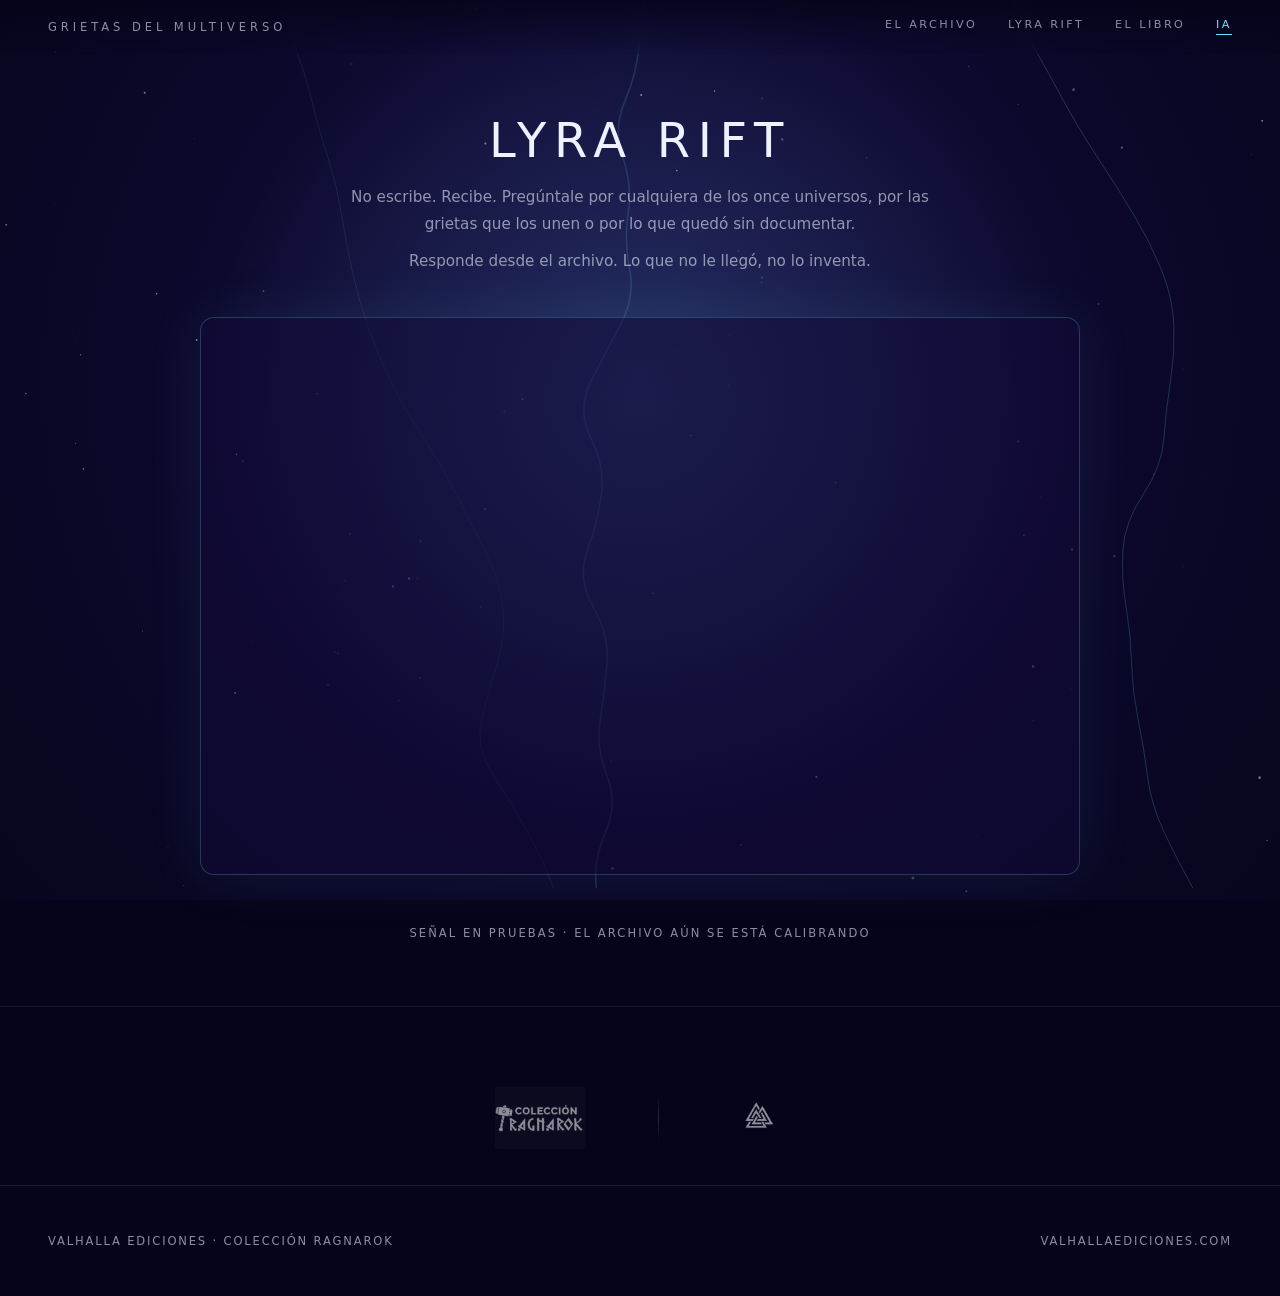
==== ia/index.html @ 713180c3 "Web de Grietas del Multiverso" ====
<!doctype html>
<html lang="es">
<head>
<meta charset="utf-8">
<meta name="viewport" content="width=device-width, initial-scale=1, viewport-fit=cover">
<title>Habla con Lyra Rift — Grietas del Multiverso</title>
<meta name="description" content="Lyra Rift responde desde el archivo. Pregunta por los once universos de Grietas del Multiverso.">
<link rel="stylesheet" href="../assets/estilos.css">
</head>
<body>

<canvas id="cielo" aria-hidden="true"></canvas>
<div id="velo" aria-hidden="true"></div>

<header class="barra">
  <a class="marca" href="../index.html">Grietas del Multiverso</a>
  <nav class="menu">
    <a href="../index.html#archivo">El archivo</a>
    <a href="../index.html#lyra">Lyra Rift</a>
    <a href="../index.html#libro">El libro</a>
    <a href="./" aria-current="page">IA</a>
  </nav>
</header>

<main class="capa ia">

  <div class="intro">
    <h1>Lyra Rift</h1>
    <p>No escribe. Recibe. Pregúntale por cualquiera de los once universos,
       por las grietas que los unen o por lo que quedó sin documentar.</p>
    <p>Responde desde el archivo. Lo que no le llegó, no lo inventa.</p>
  </div>

  <div class="marco">
    <iframe
      src="https://www.chatbase.co/chatbot-iframe/gE9pdK-mOJYvd91eU59Iy"
      title="Conversación con Lyra Rift"
      loading="lazy"
      allow="clipboard-write"></iframe>
  </div>

  <p class="aviso">Señal en pruebas · El archivo aún se está calibrando</p>

</main>

<section class="sellos" aria-label="Sellos editoriales">
  <img class="sello sello-ragnarok" src="../img/logo/ragnarok.jpg"
       alt="Colección Ragnarok" loading="lazy">
  <span class="separador" aria-hidden="true"></span>
  <img class="sello sello-ragnarok sello-valhalla" src="../img/logo/valhalla.png"
       alt="Valhalla Ediciones" loading="lazy">
</section>

<footer class="capa">
  <span>Valhalla Ediciones · Colección Ragnarok</span>
  <span><a href="https://www.valhallaediciones.com" target="_blank" rel="noopener">valhallaediciones.com</a></span>
</footer>

<script src="../assets/multiverso.js"></script>
</body>
</html>
---- assets/estilos.css ----
/* ============================================================
   GRIETAS DEL MULTIVERSO — hoja de estilo única
   Paleta tomada de la cubierta: índigo profundo, cian de señal.
   ============================================================ */

:root {
  --noche:      #06041a;
  --indigo:     #130c3a;
  --indigo-alt: #1d1352;
  --senal:      #6fe3ff;
  --senal-tenue:#2b7f99;
  --hueso:      #eef1ff;
  --humo:       rgba(238, 241, 255, 0.58);
  --linea:      rgba(111, 227, 255, 0.18);

  /* el JS reescribe estas dos al activar un universo */
  --universo:      #6fe3ff;
  --universo-hondo:#130c3a;

  --serif: "Iowan Old Style", "Palatino Linotype", Palatino, Georgia, serif;
  --sans: "Inter", "Segoe UI", system-ui, -apple-system, sans-serif;
}

* { box-sizing: border-box; }

/* el atributo hidden debe ganar a cualquier display de clase */
[hidden] { display: none !important; }

/* ninguna imagen se deforma al limitar su ancho */
img { max-width: 100%; height: auto; }

html, body {
  margin: 0;
  padding: 0;
  background: var(--noche);
  color: var(--hueso);
  font-family: var(--sans);
  overflow-x: hidden;
}

body { min-height: 100vh; }

a { color: inherit; text-decoration: none; }

/* ── Lienzo de fondo ───────────────────────────────────────── */
#cielo {
  position: fixed;
  inset: 0;
  z-index: 0;
  display: block;
}

#velo {
  position: fixed;
  inset: 0;
  z-index: 1;
  pointer-events: none;
  background: radial-gradient(
    circle at var(--mx, 50%) var(--my, 45%),
    color-mix(in srgb, var(--universo) 16%, transparent) 0%,
    transparent 55%
  );
  transition: background 700ms ease;
}

/* ── Estructura ────────────────────────────────────────────── */
.capa { position: relative; z-index: 2; }

header.barra {
  position: fixed;
  top: 0; left: 0; right: 0;
  z-index: 20;
  display: flex;
  align-items: center;
  justify-content: space-between;
  gap: 1.5rem;
  padding: 1.15rem clamp(1rem, 4vw, 3rem);
  backdrop-filter: blur(9px);
  background: linear-gradient(to bottom, rgba(6, 4, 26, 0.82), transparent);
}

.marca {
  font-size: 0.72rem;
  letter-spacing: 0.34em;
  text-transform: uppercase;
  color: var(--humo);
  white-space: nowrap;
}

nav.menu {
  display: flex;
  gap: clamp(0.9rem, 2.4vw, 2.2rem);
  font-size: 0.7rem;
  letter-spacing: 0.22em;
  text-transform: uppercase;
}

nav.menu a {
  color: var(--humo);
  padding-bottom: 3px;
  border-bottom: 1px solid transparent;
  transition: color 240ms, border-color 240ms;
}

nav.menu a:hover,
nav.menu a[aria-current="page"] {
  color: var(--senal);
  border-bottom-color: var(--senal);
}

/* ── Portada ───────────────────────────────────────────────── */
.portada {
  min-height: 100svh;
  display: grid;
  place-items: center;
  text-align: center;
  padding: 7rem 1.5rem 4rem;
}

.portada .lema {
  font-size: clamp(0.72rem, 1.5vw, 0.9rem);
  letter-spacing: 0.3em;
  text-transform: uppercase;
  color: var(--senal);
  margin-bottom: 1.6rem;
  opacity: 0;
  animation: emerger 1.2s 200ms forwards;
}

.portada h1 {
  margin: 0;
  font-family: var(--sans);
  font-weight: 800;
  font-size: clamp(2.6rem, 11vw, 9rem);
  line-height: 0.88;
  letter-spacing: -0.02em;
  text-transform: uppercase;
  opacity: 0;
  animation: emerger 1.4s 420ms forwards;
}

.portada h1 span { display: block; }

.portada .firma {
  margin-top: 1.8rem;
  font-size: clamp(0.75rem, 1.7vw, 1rem);
  letter-spacing: 0.44em;
  text-transform: uppercase;
  color: var(--humo);
  opacity: 0;
  animation: emerger 1.4s 760ms forwards;
}

.portada .pie {
  margin-top: 3.2rem;
  font-size: 0.72rem;
  letter-spacing: 0.2em;
  color: var(--humo);
  text-transform: uppercase;
  opacity: 0;
  animation: emerger 1.4s 1000ms forwards;
}

.flecha {
  margin-top: 2.4rem;
  width: 1px;
  height: 46px;
  background: linear-gradient(to bottom, transparent, var(--senal));
  animation: respirar 2.6s ease-in-out infinite;
}

@keyframes emerger {
  from { opacity: 0; transform: translateY(14px); }
  to   { opacity: 1; transform: none; }
}

@keyframes respirar {
  0%, 100% { opacity: 0.25; }
  50%      { opacity: 1; }
}

/* ── Constelación ──────────────────────────────────────────── */
.archivo {
  min-height: 100svh;
  padding: clamp(3rem, 8vh, 6rem) clamp(1rem, 4vw, 3rem) 5rem;
}

.rotulo {
  text-align: center;
  margin-bottom: clamp(1.5rem, 4vh, 3rem);
}

.rotulo .numero {
  font-size: 0.68rem;
  letter-spacing: 0.34em;
  text-transform: uppercase;
  color: var(--senal);
}

.rotulo h2 {
  margin: 0.7rem 0 0.6rem;
  font-size: clamp(1.5rem, 4vw, 2.6rem);
  font-weight: 300;
  letter-spacing: 0.04em;
}

.rotulo p {
  margin: 0 auto;
  max-width: 52ch;
  color: var(--humo);
  font-size: 0.95rem;
  line-height: 1.7;
}

.constelacion {
  position: relative;
  width: 100%;
  max-width: 1180px;
  margin: 0 auto;
  aspect-ratio: 16 / 9;
  min-height: 420px;
}

.constelacion svg {
  position: absolute;
  inset: 0;
  width: 100%;
  height: 100%;
  overflow: visible;
}

.enlace {
  stroke: var(--linea);
  stroke-width: 1;
  transition: stroke 400ms, stroke-width 400ms;
}

.enlace.vivo {
  stroke: var(--universo);
  stroke-width: 1.6;
}

.nodo {
  position: absolute;
  transform: translate(-50%, -50%);
  width: 60px;
  height: 60px;
  display: grid;
  place-items: center;
  background: none;
  border: 0;
  padding: 0;
  cursor: pointer;
  color: inherit;
}

.nodo .punto {
  width: 11px;
  height: 11px;
  border-radius: 50%;
  background: var(--senal);
  box-shadow: 0 0 0 0 color-mix(in srgb, var(--senal) 50%, transparent);
  transition: transform 320ms cubic-bezier(.2,.8,.2,1),
              background 320ms, box-shadow 420ms;
}

.nodo .halo {
  position: absolute;
  width: 46px;
  height: 46px;
  border: 1px solid var(--linea);
  border-radius: 50%;
  transform: scale(0.6);
  opacity: 0;
  transition: transform 460ms cubic-bezier(.2,.8,.2,1), opacity 460ms, border-color 460ms;
}

.nodo .cifra {
  position: absolute;
  top: -4px;
  font-size: 0.56rem;
  letter-spacing: 0.16em;
  color: var(--humo);
  opacity: 0;
  transition: opacity 360ms;
}

.nodo:hover .punto,
.nodo.activo .punto,
.nodo:focus-visible .punto {
  transform: scale(1.7);
  background: #fff;
  box-shadow: 0 0 22px 5px color-mix(in srgb, var(--universo) 65%, transparent);
}

.nodo:hover .halo,
.nodo.activo .halo,
.nodo:focus-visible .halo {
  transform: scale(1);
  opacity: 1;
  border-color: var(--universo);
}

.nodo:hover .cifra,
.nodo.activo .cifra,
.nodo:focus-visible .cifra { opacity: 1; }

/* ── Panel de señal ────────────────────────────────────────── */
.senal {
  position: absolute;
  left: 50%;
  bottom: -2.2rem;
  transform: translateX(-50%);
  width: min(620px, 92%);
  text-align: center;
  pointer-events: none;
  opacity: 0;
  transition: opacity 420ms;
}

.senal.visible { opacity: 1; }

.senal .meta {
  font-size: 0.64rem;
  letter-spacing: 0.3em;
  text-transform: uppercase;
  color: var(--universo);
  margin-bottom: 0.7rem;
}

.senal .autor {
  font-size: clamp(1.1rem, 2.6vw, 1.7rem);
  font-weight: 600;
  letter-spacing: 0.02em;
  margin-bottom: 0.35rem;
}

.senal .relato {
  font-family: var(--serif);
  font-style: italic;
  font-size: 1rem;
  color: var(--humo);
  margin-bottom: 0.9rem;
}

.senal .cita {
  font-family: var(--serif);
  font-size: clamp(0.95rem, 2vw, 1.15rem);
  line-height: 1.65;
  color: var(--hueso);
  max-width: 46ch;
  margin: 0 auto;
}

.reposo {
  text-align: center;
  color: var(--humo);
  font-size: 0.8rem;
  letter-spacing: 0.2em;
  text-transform: uppercase;
  transition: opacity 420ms;
}

.reposo.oculto { opacity: 0; }

/* ── Bloques de texto ──────────────────────────────────────── */
.seccion {
  max-width: 760px;
  margin: 0 auto;
  padding: clamp(4rem, 12vh, 8rem) clamp(1.2rem, 4vw, 2rem);
}

.seccion h2 {
  font-size: clamp(1.4rem, 3.4vw, 2.2rem);
  font-weight: 300;
  letter-spacing: 0.04em;
  margin: 0 0 1.4rem;
}

.seccion p {
  color: var(--humo);
  line-height: 1.85;
  font-size: 1rem;
  margin: 0 0 1.1rem;
}

.seccion .destacado {
  font-family: var(--serif);
  font-size: clamp(1.1rem, 2.6vw, 1.45rem);
  font-style: italic;
  color: var(--hueso);
  line-height: 1.6;
  border-left: 1px solid var(--senal);
  padding-left: 1.4rem;
  margin: 2.4rem 0;
}

/* ── Pie ───────────────────────────────────────────────────── */
footer {
  border-top: 1px solid rgba(111, 227, 255, 0.12);
  padding: 3rem clamp(1.2rem, 4vw, 3rem);
  display: flex;
  flex-wrap: wrap;
  gap: 1.4rem;
  justify-content: space-between;
  align-items: center;
  font-size: 0.72rem;
  letter-spacing: 0.16em;
  text-transform: uppercase;
  color: var(--humo);
}

footer a:hover { color: var(--senal); }

/* ── Página del chatbot ────────────────────────────────────── */
.ia {
  min-height: 100svh;
  display: grid;
  grid-template-rows: auto 1fr;
  padding: 7rem clamp(1rem, 4vw, 3rem) clamp(2rem, 6vh, 4rem);
  gap: 2rem;
}

.ia .intro { text-align: center; max-width: 620px; margin: 0 auto; }

.ia .intro h1 {
  font-size: clamp(1.8rem, 5vw, 3rem);
  font-weight: 300;
  letter-spacing: 0.16em;
  text-transform: uppercase;
  margin: 0 0 1rem;
}

.ia .intro p {
  color: var(--humo);
  line-height: 1.8;
  font-size: 0.95rem;
  margin: 0 0 0.6rem;
}

.marco {
  width: min(880px, 100%);
  margin: 0 auto;
  height: clamp(460px, 62vh, 720px);
  border: 1px solid rgba(111, 227, 255, 0.22);
  border-radius: 14px;
  overflow: hidden;
  background: rgba(19, 12, 58, 0.55);
  box-shadow: 0 0 60px rgba(111, 227, 255, 0.08);
  position: relative;
}

.marco iframe {
  width: 100%;
  height: 100%;
  border: 0;
  display: block;
}

.aviso {
  text-align: center;
  font-size: 0.72rem;
  letter-spacing: 0.18em;
  text-transform: uppercase;
  color: var(--humo);
  margin-top: 1.2rem;
}

/* ── Adaptación a pantallas pequeñas ───────────────────────── */
@media (max-width: 760px) {
  header.barra { flex-direction: column; align-items: flex-start; gap: 0.7rem; }
  nav.menu { flex-wrap: wrap; gap: 0.9rem; }
  .constelacion { aspect-ratio: 3 / 4; min-height: 520px; }
  .senal { position: static; transform: none; margin: 2.5rem auto 0; opacity: 1; }
  .nodo { width: 48px; height: 48px; }
}

@media (prefers-reduced-motion: reduce) {
  *, *::before, *::after {
    animation-duration: 0.01ms !important;
    transition-duration: 0.01ms !important;
  }
}

/* ============================================================
   EL ARCHIVO CERRADO — puertas, ficha de autor y lupa
   ============================================================ */

.cierre {
  max-width: 560px;
  margin: 0 auto;
  text-align: center;
  border: 1px solid rgba(111, 227, 255, 0.2);
  border-radius: 16px;
  padding: clamp(2rem, 6vw, 3.4rem) clamp(1.2rem, 5vw, 2.6rem);
  background: rgba(10, 6, 34, 0.55);
  backdrop-filter: blur(6px);
}

.cierre .candado {
  width: 34px;
  height: 34px;
  margin: 0 auto 1.4rem;
  border: 1px solid var(--senal);
  border-radius: 50%;
  display: grid;
  place-items: center;
  color: var(--senal);
  font-size: 0.85rem;
  animation: respirar 3.4s ease-in-out infinite;
}

.cierre h3 {
  margin: 0 0 0.8rem;
  font-size: clamp(1.15rem, 3vw, 1.6rem);
  font-weight: 300;
  letter-spacing: 0.06em;
}

.cierre p {
  color: var(--humo);
  font-size: 0.92rem;
  line-height: 1.75;
  margin: 0 0 1.8rem;
}

.llave {
  display: flex;
  gap: 0.6rem;
  justify-content: center;
  flex-wrap: wrap;
}

.llave input {
  flex: 1 1 220px;
  max-width: 280px;
  background: rgba(6, 4, 26, 0.7);
  border: 1px solid rgba(111, 227, 255, 0.28);
  border-radius: 8px;
  padding: 0.85rem 1rem;
  color: var(--hueso);
  font-family: var(--sans);
  font-size: 0.95rem;
  letter-spacing: 0.14em;
  text-align: center;
}

.llave input:focus {
  outline: none;
  border-color: var(--senal);
  box-shadow: 0 0 0 3px rgba(111, 227, 255, 0.12);
}

.llave button {
  background: var(--senal);
  color: #04121a;
  border: 0;
  border-radius: 8px;
  padding: 0.85rem 1.6rem;
  font-family: var(--sans);
  font-size: 0.72rem;
  font-weight: 600;
  letter-spacing: 0.2em;
  text-transform: uppercase;
  cursor: pointer;
  transition: transform 200ms, filter 200ms;
}

.llave button:hover { transform: translateY(-1px); filter: brightness(1.12); }

.error {
  margin: 1rem 0 0;
  font-size: 0.78rem;
  letter-spacing: 0.14em;
  text-transform: uppercase;
  color: #ff8aa6;
}

/* ── Ficha de autor (solo con el archivo abierto) ─────────── */
.constelacion.revelado .nodo::after {
  content: "";
  position: absolute;
  width: 64px;
  height: 64px;
  border-radius: 50%;
  background: radial-gradient(circle, color-mix(in srgb, var(--universo) 40%, transparent), transparent 70%);
  filter: blur(9px);
  opacity: 0;
  transition: opacity 420ms;
  pointer-events: none;
}

.constelacion.revelado .nodo:hover::after,
.constelacion.revelado .nodo.activo::after { opacity: 1; }

.ficha {
  position: fixed;
  right: clamp(1rem, 3vw, 2.4rem);
  bottom: clamp(1rem, 3vw, 2.4rem);
  z-index: 30;
  width: min(380px, calc(100vw - 2rem));
  border: 1px solid rgba(111, 227, 255, 0.24);
  border-radius: 14px;
  background: rgba(10, 6, 34, 0.9);
  backdrop-filter: blur(12px);
  padding: 1.3rem;
  opacity: 0;
  transform: translateY(14px);
  pointer-events: none;
  transition: opacity 380ms, transform 380ms, border-color 380ms;
}

.ficha.visible { opacity: 1; transform: none; }
.ficha.fijada {
  pointer-events: auto;
  border-color: var(--universo);
  box-shadow: 0 0 40px color-mix(in srgb, var(--universo) 22%, transparent);
}

.ficha-foto {
  width: clamp(104px, 11vw, 132px);
  height: clamp(104px, 11vw, 132px);
  border-radius: 50%;
  background: linear-gradient(140deg, var(--indigo-alt), var(--noche));
  background-size: cover;
  background-position: center;
  border: 1px solid rgba(111, 227, 255, 0.3);
  display: grid;
  place-items: center;
  margin: 0 auto 1rem;
  filter: blur(6px) saturate(0.65);
  transition: filter 500ms;
}

.ficha.fijada .ficha-foto { filter: none; }

.ficha-inicial {
  font-size: 1.6rem;
  letter-spacing: 0.1em;
  color: var(--humo);
}

.ficha.fijada .ficha-inicial { opacity: 0; }

.ficha-autor { margin: 0 0 0.25rem; font-size: 1.02rem; font-weight: 600; }

.ficha-meta {
  margin: 0 0 0.9rem;
  font-size: 0.7rem;
  letter-spacing: 0.16em;
  text-transform: uppercase;
  color: var(--universo);
}

.ficha-bio {
  margin: 0;
  font-size: 0.86rem;
  line-height: 1.7;
  color: var(--humo);
  max-height: 0;
  overflow: hidden;
  transition: max-height 520ms ease;
}

.ficha.fijada .ficha-bio { max-height: 340px; }

.ficha-pista {
  margin: 0.6rem 0 0;
  font-size: 0.64rem;
  letter-spacing: 0.16em;
  text-transform: uppercase;
  color: rgba(238, 241, 255, 0.4);
}

.ficha.fijada .ficha-pista { display: none; }

.ficha-cerrar {
  position: absolute;
  top: 0.7rem;
  right: 0.8rem;
  background: none;
  border: 0;
  color: var(--humo);
  font-size: 1.1rem;
  cursor: pointer;
  opacity: 0;
  transition: opacity 300ms;
}

.ficha.fijada .ficha-cerrar { opacity: 1; }

/* ── El objeto y su lupa ──────────────────────────────────── */
.objeto { text-align: center; }

.mockup {
  display: block;
  max-width: min(620px, 100%);
  height: auto;
  margin: 0 auto;
  border-radius: 6px;
  filter: drop-shadow(0 22px 50px rgba(0, 0, 0, 0.55));
  transition: transform 700ms cubic-bezier(.2,.8,.2,1),
              filter 700ms ease;
}

.mockup:hover {
  transform: translateY(-10px);
  filter: drop-shadow(0 34px 70px rgba(0, 0, 0, 0.6))
          drop-shadow(0 0 30px color-mix(in srgb, var(--senal) 28%, transparent));
}





@media (max-width: 760px) {
  .ficha { position: static; width: 100%; margin-top: 2rem; opacity: 1; transform: none; }
}

/* ============================================================
   SELLOS DE PIE — Colección Ragnarok y valknut de Valhalla
   ============================================================ */

.sellos {
  display: flex;
  align-items: center;
  justify-content: center;
  gap: clamp(2.2rem, 7vw, 4.5rem);
  padding: clamp(3rem, 9vh, 5rem) 1.5rem clamp(1.5rem, 4vh, 2.5rem);
  border-top: 1px solid rgba(111, 227, 255, 0.1);
  flex-wrap: wrap;
}

.sello {
  display: block;
  opacity: 0.55;
  transition: opacity 420ms, filter 420ms, transform 420ms;
}

.sello:hover { opacity: 1; transform: translateY(-3px); }

/* El logo llega en negro sobre blanco: lo invertimos y quitamos
   el fondo con 'screen', que hace transparente todo lo negro.
   Si un día lo guardas en PNG con transparencia, quita el filter. */
.sello-ragnarok {
  height: clamp(42px, 6vw, 62px);
  width: auto;
  filter: invert(1);
  mix-blend-mode: screen;
}

.sello-valknut {
  height: clamp(46px, 6.5vw, 68px);
  width: auto;
  color: var(--hueso);
}

.sello-valknut:hover { color: var(--senal); }

.sellos .separador {
  width: 1px;
  height: 46px;
  background: linear-gradient(to bottom, transparent, var(--linea), transparent);
}

@media (max-width: 520px) {
  .sellos .separador { display: none; }
}

/* el sello de Valhalla es más pequeño en origen: lo igualamos ópticamente */
.sello-valhalla { height: clamp(38px, 5vw, 54px); }

/* con el retrato grande, el texto de la ficha va centrado */
.ficha-autor, .ficha-meta, .ficha-bio, .ficha-pista { text-align: center; }
.ficha-bio { text-align: left; }

.ficha-redes {
  margin: 0.8rem 0 0;
  font-size: 0.72rem;
  letter-spacing: 0.1em;
  color: var(--universo);
  text-align: center;
  max-height: 0;
  overflow: hidden;
  transition: max-height 520ms ease;
}

.ficha.fijada .ficha-redes { max-height: 40px; }

/* ============================================================
   LOS ONCE SÍMBOLOS — elementos flotantes
   Vienen del PDF en negro: se invierten a blanco y se atenúan.
   ============================================================ */

.simbolos {
  position: fixed;
  inset: 0;
  z-index: 1;
  pointer-events: none;
  overflow: hidden;
}

.simbolo {
  position: absolute;
  width: clamp(40px, 5.5vw, 78px);
  height: auto;
  filter: invert(1);
  opacity: calc(0.085 * var(--fondo, 1));
  transform: translate(var(--dx, 0), var(--dy, 0))
             rotate(var(--giro, 0deg)) scale(var(--escala, 1));
  animation: derivar var(--ciclo, 32s) var(--demora, 0s) ease-in-out infinite;
  transition: opacity 700ms ease, filter 700ms ease;
  will-change: transform;
}

@keyframes derivar {
  0%, 100% { margin-top: 0; margin-left: 0; }
  25%      { margin-top: -26px; margin-left: 14px; }
  50%      { margin-top: -8px;  margin-left: -18px; }
  75%      { margin-top: 20px;  margin-left: 10px; }
}

/* el símbolo del universo activo sale a primer plano */
.simbolo.encendido {
  opacity: 0.52;
  filter: invert(1)
          drop-shadow(0 0 16px color-mix(in srgb, var(--universo) 75%, transparent));
}

/* el mismo símbolo, marcando su nodo en la constelación */
.nodo-simbolo {
  position: absolute;
  width: 26px;
  height: auto;
  filter: invert(1);
  opacity: 0;
  transform: scale(0.5);
  transition: opacity 420ms, transform 460ms cubic-bezier(.2,.8,.2,1);
  pointer-events: none;
}

.nodo:hover .nodo-simbolo,
.nodo.activo .nodo-simbolo,
.nodo:focus-visible .nodo-simbolo {
  opacity: 0.9;
  transform: scale(1) translateY(-30px);
}

@media (prefers-reduced-motion: reduce) {
  .simbolo { animation: none; }
}

/* ── Ficha de autor: retrato y texto más grandes ──────────── */
.ficha { width: min(440px, calc(100vw - 2rem)); padding: 1.6rem 1.5rem; }
.ficha-foto { width: clamp(140px, 15vw, 180px); height: clamp(140px, 15vw, 180px); }
.ficha-autor { font-size: clamp(1.15rem, 2.4vw, 1.4rem); }
.ficha-meta { font-size: 0.78rem; }
.ficha-bio { font-size: 0.95rem; line-height: 1.75; }
.ficha.fijada .ficha-bio { max-height: 460px; overflow-y: auto; }
.ficha-redes { font-size: 0.8rem; }
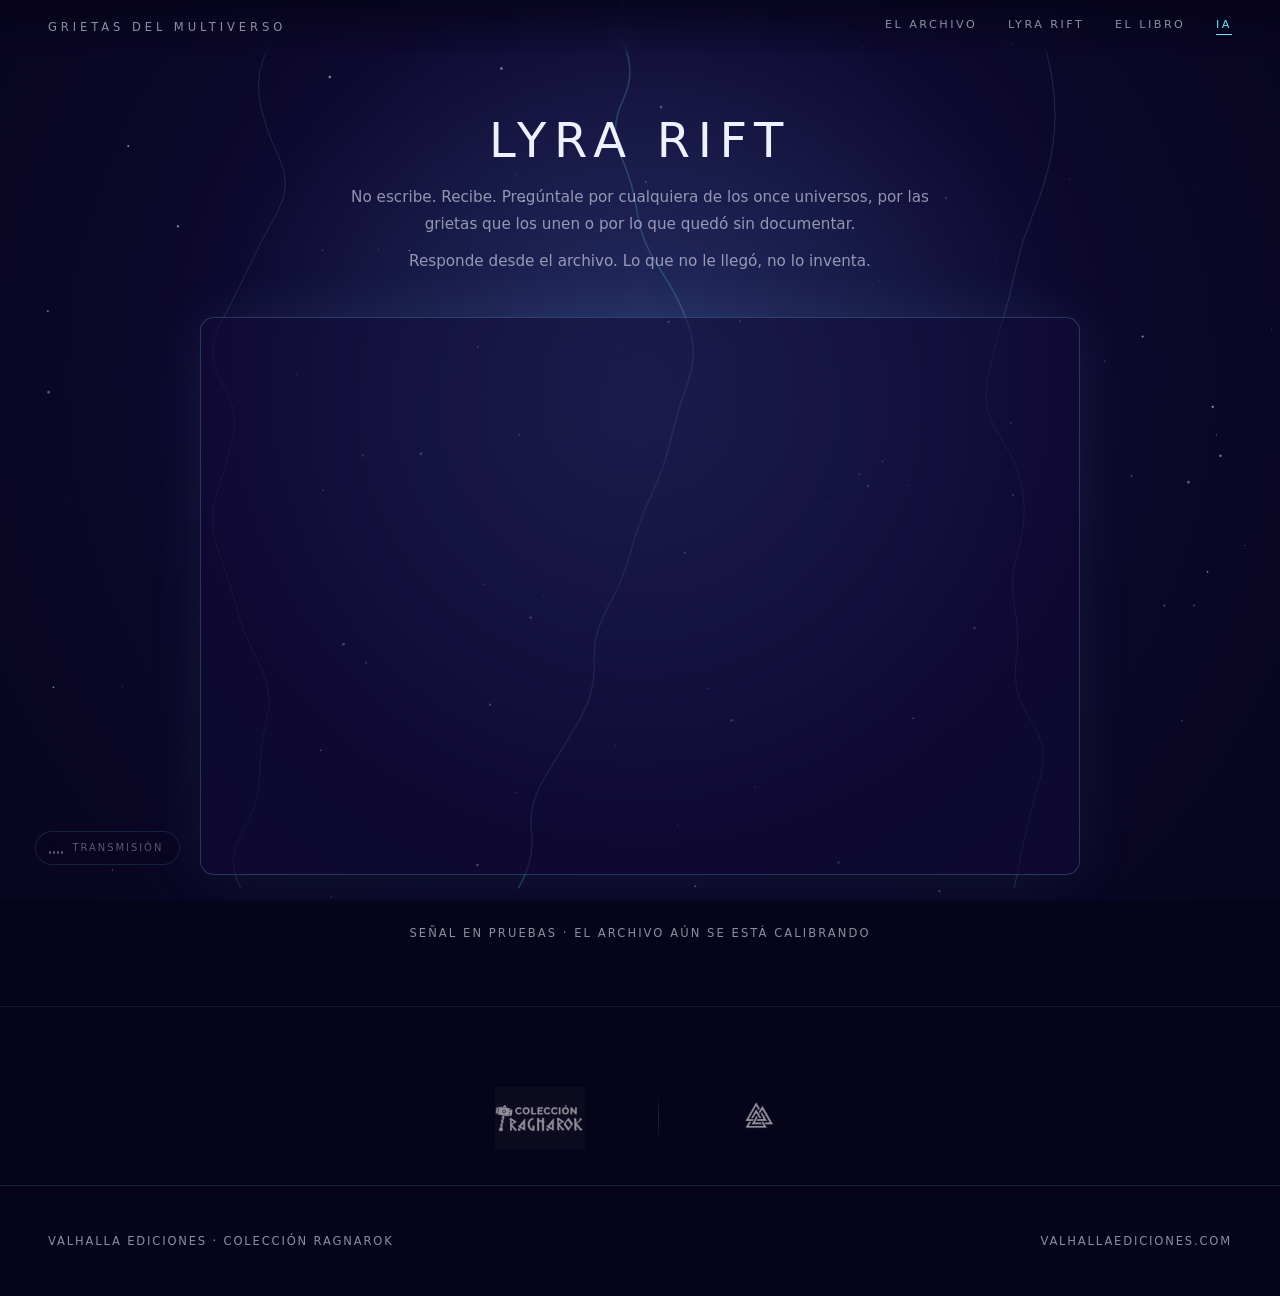
==== commit 61565022: "Logotipo en el hero, alta en la señal, sonido y claves numéricas - El hero usa el logotipo del títul" ====
--- a/ia/index.html
+++ b/ia/index.html
@@ -5,7 +5,7 @@
 <meta name="viewport" content="width=device-width, initial-scale=1, viewport-fit=cover">
 <title>Habla con Lyra Rift — Grietas del Multiverso</title>
 <meta name="description" content="Lyra Rift responde desde el archivo. Pregunta por los once universos de Grietas del Multiverso.">
-<link rel="stylesheet" href="../assets/estilos.css">
+<link rel="stylesheet" href="../assets/estilos.css?v=3">
 </head>
 <body>
 
@@ -56,6 +56,7 @@
   <span><a href="https://www.valhallaediciones.com" target="_blank" rel="noopener">valhallaediciones.com</a></span>
 </footer>
 
-<script src="../assets/multiverso.js"></script>
+<script src="../assets/multiverso.js?v=3"></script>
+<script src="../assets/sonido.js?v=5"></script>
 </body>
 </html>
--- a/assets/estilos.css
+++ b/assets/estilos.css
@@ -858,3 +858,203 @@
 .ficha-bio { font-size: 0.95rem; line-height: 1.75; }
 .ficha.fijada .ficha-bio { max-height: 460px; overflow-y: auto; }
 .ficha-redes { font-size: 0.8rem; }
+
+/* ============================================================
+   ALTA EN LA SEÑAL — captación de correo
+   ============================================================ */
+
+.senal-alta {
+  padding: clamp(4rem, 12vh, 7rem) clamp(1.2rem, 4vw, 3rem);
+  display: grid;
+  place-items: center;
+}
+
+.alta-caja {
+  width: min(620px, 100%);
+  text-align: center;
+  border: 1px solid rgba(111, 227, 255, 0.18);
+  border-radius: 18px;
+  padding: clamp(2rem, 6vw, 3.2rem) clamp(1.3rem, 5vw, 2.8rem);
+  background: rgba(10, 6, 34, 0.5);
+  backdrop-filter: blur(8px);
+}
+
+.alta-caja h2 {
+  margin: 0.7rem 0 0.9rem;
+  font-size: clamp(1.5rem, 4vw, 2.2rem);
+  font-weight: 300;
+  letter-spacing: 0.03em;
+}
+
+.alta-texto {
+  margin: 0 auto 2rem;
+  max-width: 44ch;
+  color: var(--humo);
+  font-size: 0.95rem;
+  line-height: 1.75;
+}
+
+.alta-campos {
+  display: flex;
+  gap: 0.6rem;
+  justify-content: center;
+  flex-wrap: wrap;
+  margin-bottom: 1.1rem;
+}
+
+.alta-campos input {
+  flex: 1 1 260px;
+  max-width: 330px;
+  background: rgba(6, 4, 26, 0.7);
+  border: 1px solid rgba(111, 227, 255, 0.28);
+  border-radius: 8px;
+  padding: 0.9rem 1.1rem;
+  color: var(--hueso);
+  font-family: var(--sans);
+  font-size: 0.95rem;
+}
+
+.alta-campos input:focus {
+  outline: none;
+  border-color: var(--senal);
+  box-shadow: 0 0 0 3px rgba(111, 227, 255, 0.12);
+}
+
+.alta-campos button {
+  background: var(--senal);
+  color: #04121a;
+  border: 0;
+  border-radius: 8px;
+  padding: 0.9rem 1.7rem;
+  font-family: var(--sans);
+  font-size: 0.72rem;
+  font-weight: 600;
+  letter-spacing: 0.18em;
+  text-transform: uppercase;
+  cursor: pointer;
+  transition: transform 200ms, filter 200ms;
+}
+
+.alta-campos button:hover:not(:disabled) { transform: translateY(-1px); filter: brightness(1.12); }
+.alta-campos button:disabled { opacity: 0.6; cursor: default; }
+
+.alta-consent {
+  display: flex;
+  gap: 0.6rem;
+  align-items: flex-start;
+  text-align: left;
+  max-width: 46ch;
+  margin: 0 auto;
+  font-size: 0.74rem;
+  line-height: 1.6;
+  color: rgba(238, 241, 255, 0.45);
+}
+
+.alta-consent input { margin-top: 0.15rem; accent-color: var(--senal); }
+
+.alta-aviso {
+  margin: 1.2rem 0 0;
+  font-size: 0.8rem;
+  letter-spacing: 0.08em;
+  color: var(--senal);
+}
+
+.alta-aviso.mal { color: #ff8aa6; }
+
+/* ============================================================
+   LA TRANSMISIÓN — interruptor del sonido ambiente
+   ============================================================ */
+
+.sonido {
+  position: fixed;
+  left: clamp(1rem, 3vw, 2.2rem);
+  bottom: clamp(1rem, 3vw, 2.2rem);
+  z-index: 40;
+  display: flex;
+  align-items: center;
+  gap: 0.6rem;
+  padding: 0.6rem 1rem 0.6rem 0.8rem;
+  border: 1px solid rgba(111, 227, 255, 0.22);
+  border-radius: 999px;
+  background: rgba(10, 6, 34, 0.72);
+  backdrop-filter: blur(9px);
+  color: var(--humo);
+  font-family: var(--sans);
+  font-size: 0.62rem;
+  letter-spacing: 0.2em;
+  text-transform: uppercase;
+  cursor: pointer;
+  transition: border-color 320ms, color 320ms, opacity 320ms;
+  opacity: 0.6;
+}
+
+.sonido:hover { opacity: 1; border-color: var(--senal); color: var(--hueso); }
+.sonido.activo { opacity: 1; color: var(--hueso); border-color: var(--universo); }
+
+.ondas {
+  display: flex;
+  align-items: flex-end;
+  gap: 2px;
+  height: 13px;
+}
+
+.ondas i {
+  width: 2px;
+  height: 3px;
+  background: currentColor;
+  border-radius: 1px;
+  transition: height 300ms;
+}
+
+.sonido.activo .ondas i { animation: latir 1.25s ease-in-out infinite; }
+.sonido.activo .ondas i:nth-child(1) { animation-delay: 0s;    }
+.sonido.activo .ondas i:nth-child(2) { animation-delay: 0.18s; }
+.sonido.activo .ondas i:nth-child(3) { animation-delay: 0.36s; }
+.sonido.activo .ondas i:nth-child(4) { animation-delay: 0.54s; }
+
+@keyframes latir {
+  0%, 100% { height: 3px; }
+  50%      { height: 13px; }
+}
+
+.sonido.esperando { animation: respirar 2.2s ease-in-out infinite; }
+
+@media (max-width: 560px) {
+  .sonido-texto { display: none; }
+  .sonido { padding: 0.65rem; }
+}
+
+@media (prefers-reduced-motion: reduce) {
+  .sonido.activo .ondas i, .sonido.esperando { animation: none; }
+}
+
+/* ── Hero con el logotipo del título ──────────────────────── */
+.portada h1.titulo {
+  margin: 0;
+  line-height: 0;
+  opacity: 0;
+  animation: emerger 1.6s 420ms forwards;
+}
+
+.portada h1.titulo img {
+  display: block;
+  width: min(880px, 92vw);
+  max-width: 92vw;
+  height: auto;
+  margin: 0 auto;
+  filter: drop-shadow(0 0 42px rgba(111, 227, 255, 0.22));
+  animation: palpitar 7s ease-in-out infinite;
+}
+
+@keyframes palpitar {
+  0%, 100% { filter: drop-shadow(0 0 34px rgba(111, 227, 255, 0.18)); }
+  50%      { filter: drop-shadow(0 0 58px rgba(111, 227, 255, 0.34)); }
+}
+
+/* el lema y el pie se reequilibran sin la firma de texto */
+.portada .lema { margin-bottom: 2.2rem; }
+.portada .pie { margin-top: 2.4rem; }
+
+@media (prefers-reduced-motion: reduce) {
+  .portada h1.titulo img { animation: none; }
+}
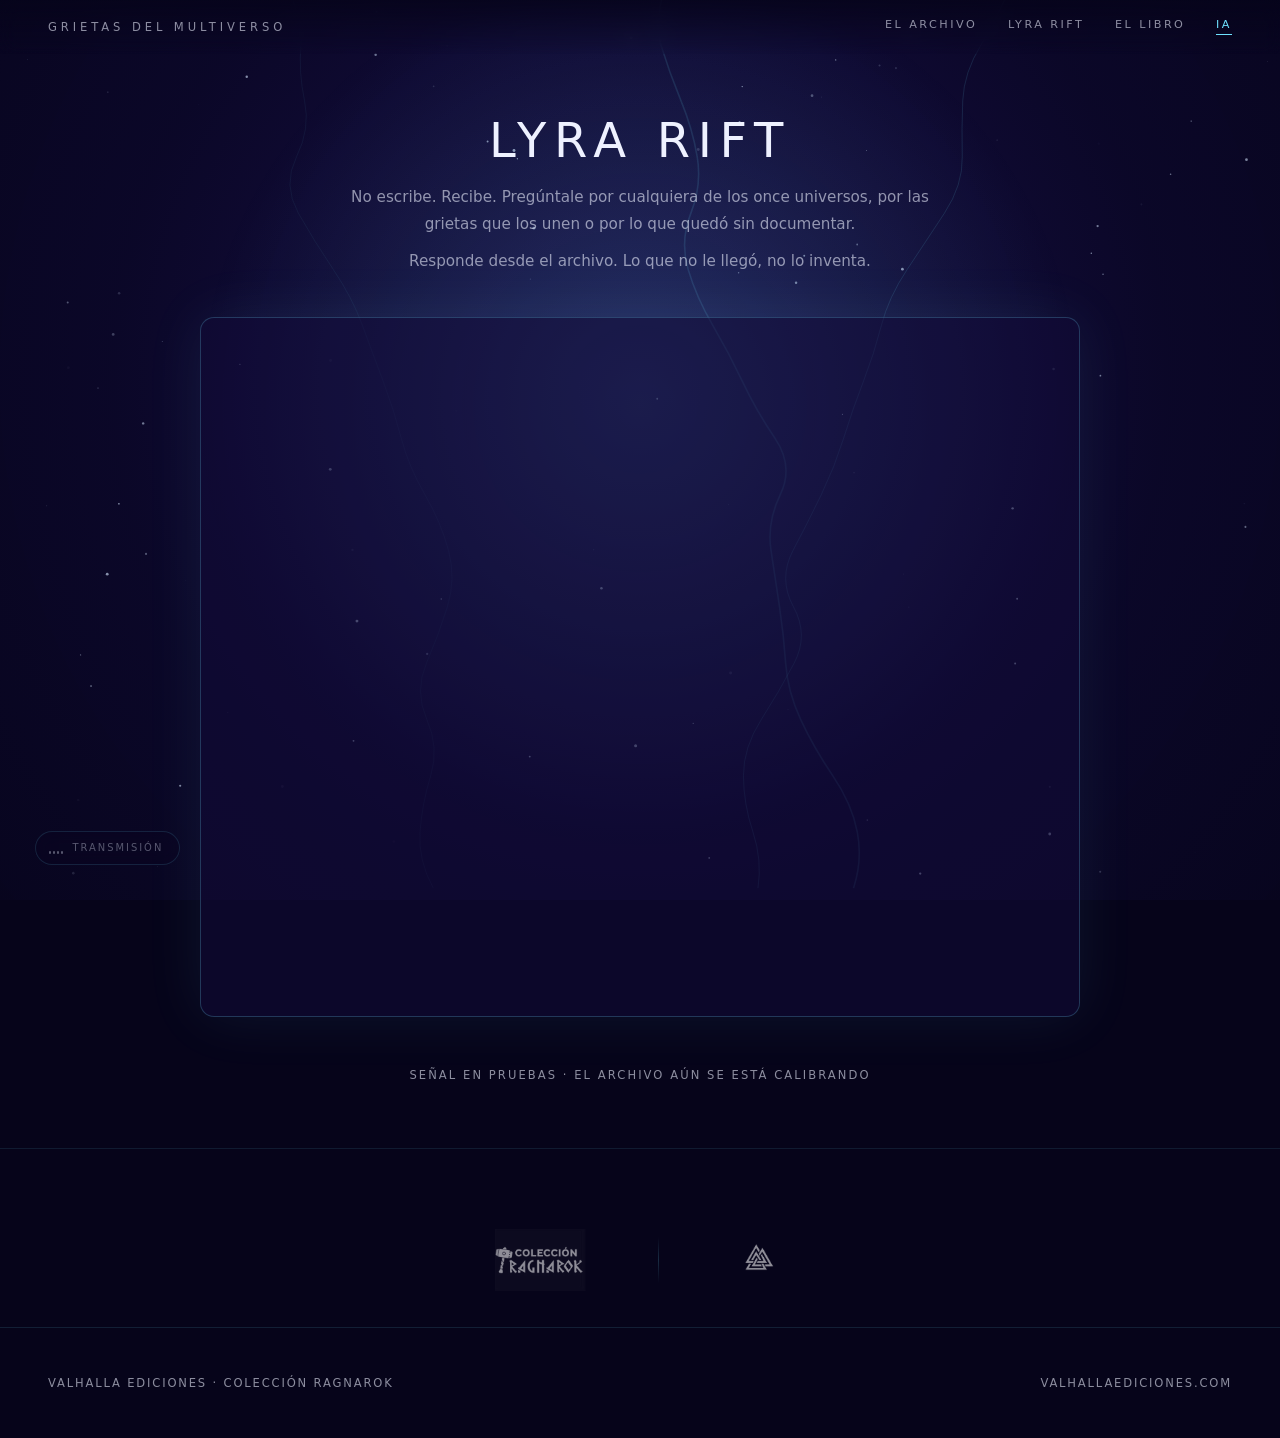
==== commit 0aa68de5: "Ajustar el iframe del agente de Chatbase en /ia Atributos según la integración indicada: width 100%," ====
--- a/ia/index.html
+++ b/ia/index.html
@@ -5,7 +5,7 @@
 <meta name="viewport" content="width=device-width, initial-scale=1, viewport-fit=cover">
 <title>Habla con Lyra Rift — Grietas del Multiverso</title>
 <meta name="description" content="Lyra Rift responde desde el archivo. Pregunta por los once universos de Grietas del Multiverso.">
-<link rel="stylesheet" href="../assets/estilos.css?v=3">
+<link rel="stylesheet" href="../assets/estilos.css?v=8">
 </head>
 <body>
 
@@ -34,9 +34,11 @@
   <div class="marco">
     <iframe
       src="https://www.chatbase.co/chatbot-iframe/gE9pdK-mOJYvd91eU59Iy"
-      title="Conversación con Lyra Rift"
-      loading="lazy"
-      allow="clipboard-write"></iframe>
+      width="100%"
+      style="height: 100%; min-height: 700px"
+      frameborder="0"
+      allow="microphone"
+      title="Conversación con Lyra Rift"></iframe>
   </div>
 
   <p class="aviso">Señal en pruebas · El archivo aún se está calibrando</p>
--- a/assets/estilos.css
+++ b/assets/estilos.css
@@ -441,7 +441,8 @@
 .marco {
   width: min(880px, 100%);
   margin: 0 auto;
-  height: clamp(460px, 62vh, 720px);
+  height: clamp(700px, 70vh, 820px);
+  min-height: 700px;
   border: 1px solid rgba(111, 227, 255, 0.22);
   border-radius: 14px;
   overflow: hidden;
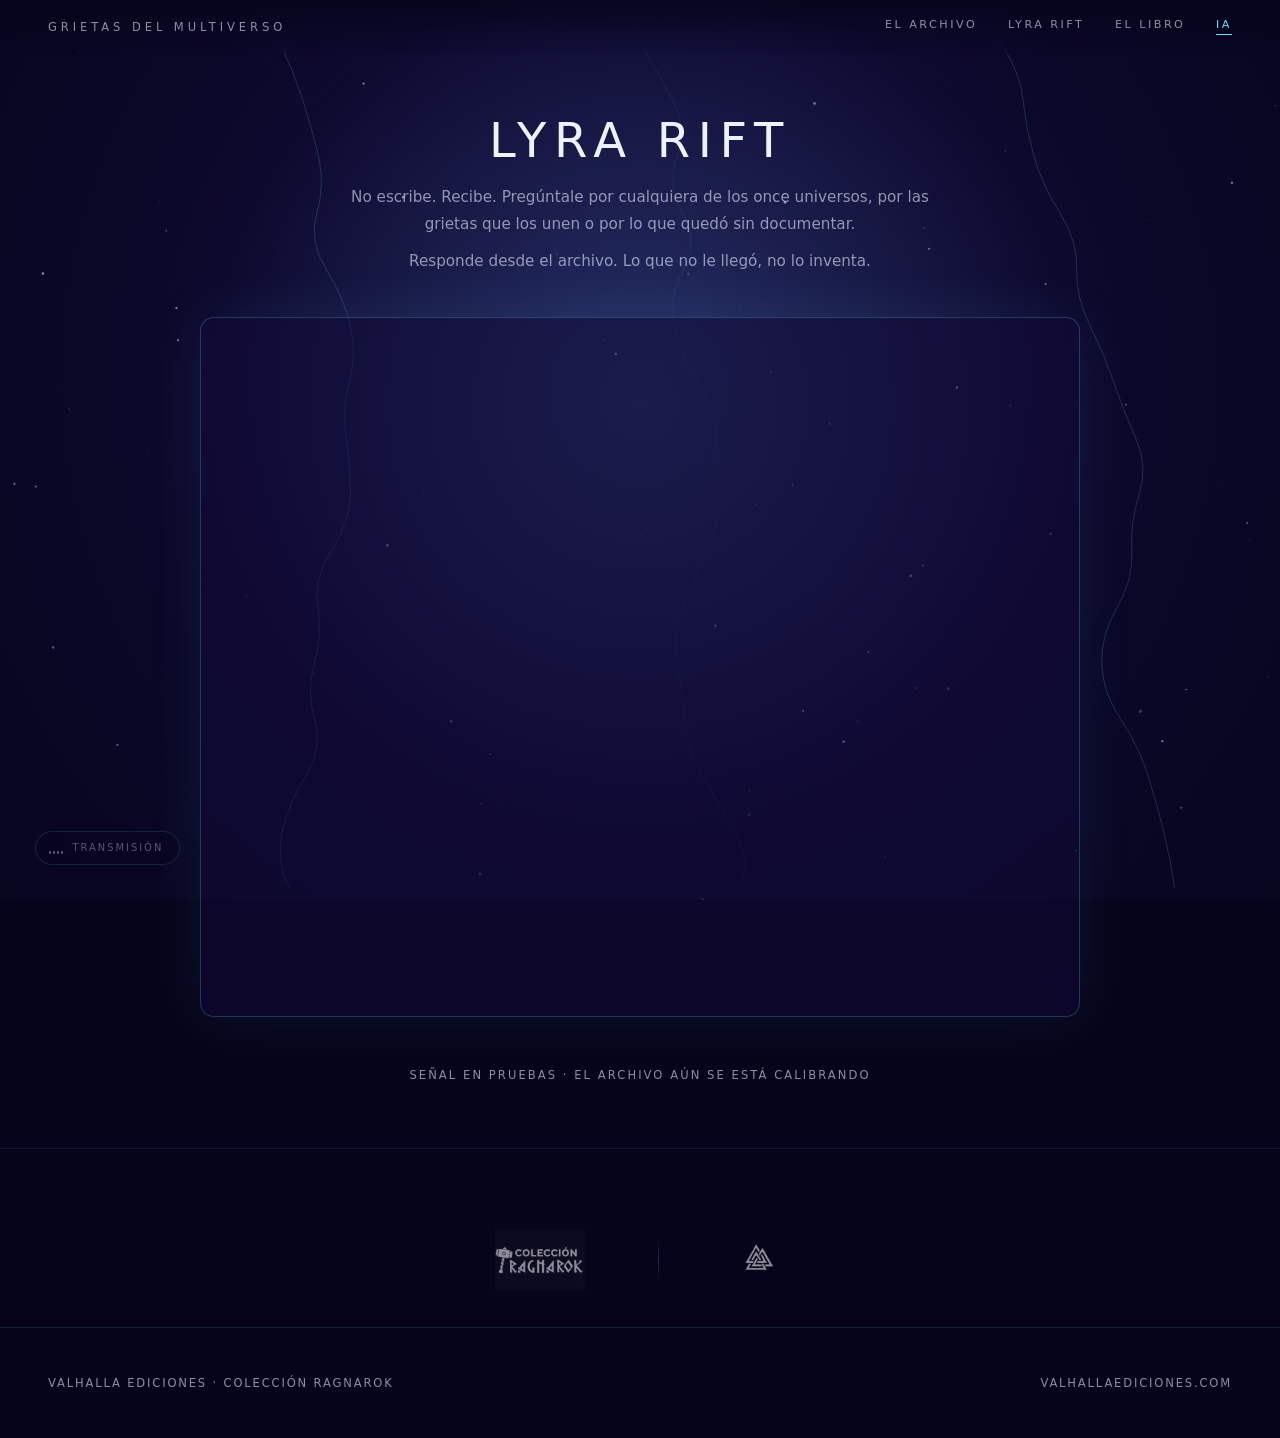
==== commit e058c2cf: "Limitador en la salida de audio para evitar saturación Cuando coincidían el arpegio, sus ecos, los c" ====
--- a/ia/index.html
+++ b/ia/index.html
@@ -59,6 +59,6 @@
 </footer>
 
 <script src="../assets/multiverso.js?v=3"></script>
-<script src="../assets/sonido.js?v=5"></script>
+<script src="../assets/sonido.js?v=9"></script>
 </body>
 </html>
